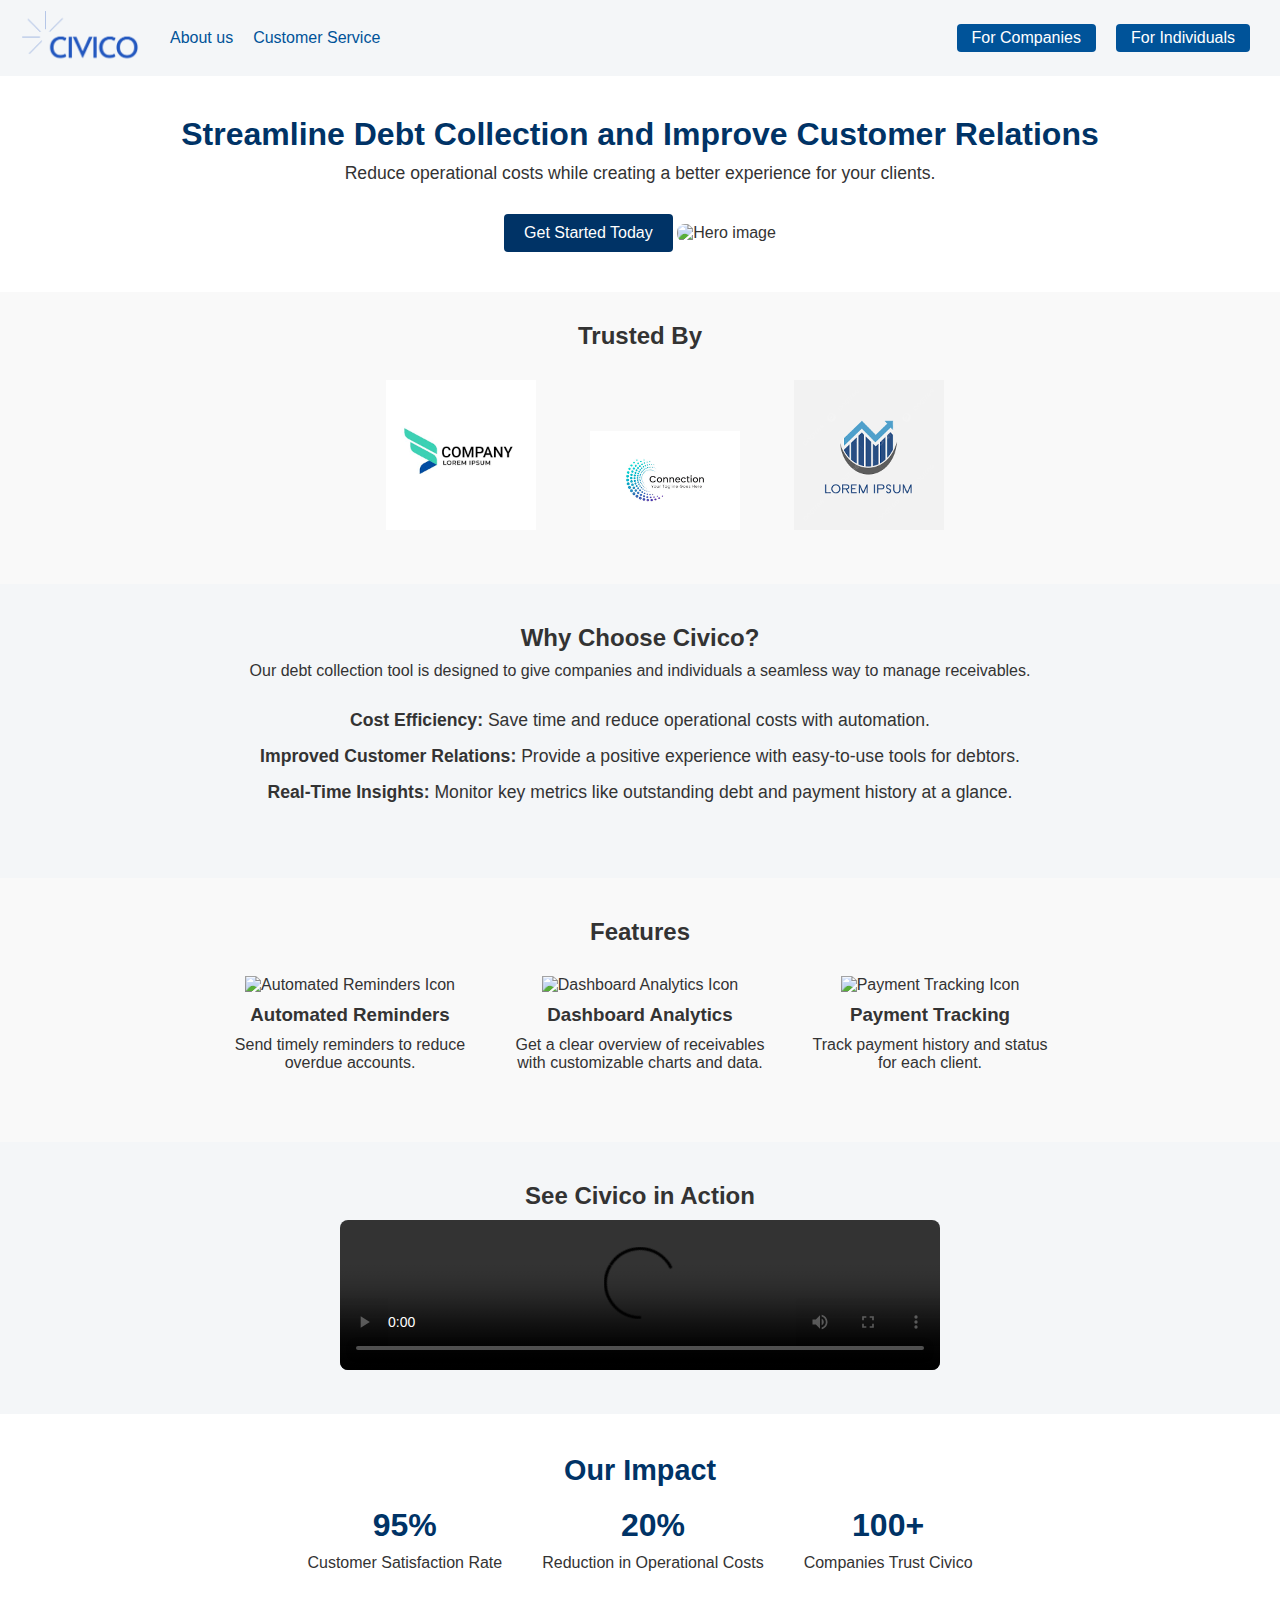
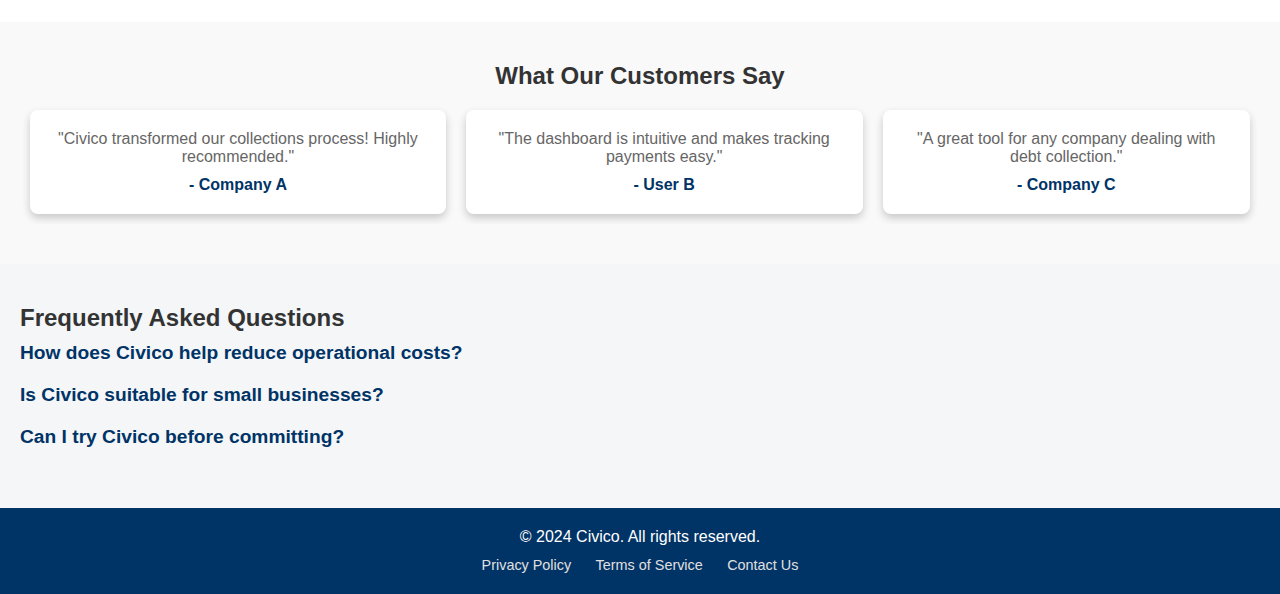
==== index.html @ 04fde5b4 "Added landing page." ====
<!DOCTYPE html>
<html lang="en">
<head>
    <meta charset="UTF-8">
    <meta name="viewport" content="width=device-width, initial-scale=1.0">
    <title>Civico - Streamline Debt Collection</title>
    <link rel="stylesheet" href="styles.css">
</head>
<body>

<!-- Navbar -->
<header>
    <nav class="navbar">
        <div class="navbar-left">
            <img src="logo-transparent.png" alt="Civico Logo" class="navbar-logo">
            <a href="#about">About us</a>
            <a href="#customer-service">Customer Service</a>
        </div>
        <div class="navbar-right">
            <a href="company-login.html" class="cta-button">For Companies</a>
            <a href="debtor-login.html" class="cta-button">For Individuals</a>
        </div>
    </nav>
</header>

<!-- Hero Section -->
<section class="hero">
    <h1>Streamline Debt Collection and Improve Customer Relations</h1>
    <p>Reduce operational costs while creating a better experience for your clients.</p>
    <button class="primary-cta">Get Started Today</button>
    <img src="hero-image.jpg" alt="Hero image" class="hero-image">
</section>

<!-- Partner Logos / Social Proof -->
<section class="partners">
    <h2>Trusted By</h2>
    <div class="partner-logos">
        <img src="partner1-logo.png" alt="Partner 1 Logo">
        <img src="partner2-logo.png" alt="Partner 2 Logo">
        <img src="partner3-logo.png" alt="Partner 3 Logo">
    </div>
</section>

<!-- Value Proposition / Why Civico -->
<section id="overview" class="value-proposition">
    <h2>Why Choose Civico?</h2>
    <p>Our debt collection tool is designed to give companies and individuals a seamless way to manage receivables.</p>
    <ul>
        <li><strong>Cost Efficiency:</strong> Save time and reduce operational costs with automation.</li>
        <li><strong>Improved Customer Relations:</strong> Provide a positive experience with easy-to-use tools for debtors.</li>
        <li><strong>Real-Time Insights:</strong> Monitor key metrics like outstanding debt and payment history at a glance.</li>
    </ul>
</section>

<!-- Feature Showcase -->
<section class="features">
    <h2>Features</h2>
    <div class="feature-list">
        <div class="feature-item">
            <img src="feature-icon1.png" alt="Automated Reminders Icon">
            <h3>Automated Reminders</h3>
            <p>Send timely reminders to reduce overdue accounts.</p>
        </div>
        <div class="feature-item">
            <img src="feature-icon2.png" alt="Dashboard Analytics Icon">
            <h3>Dashboard Analytics</h3>
            <p>Get a clear overview of receivables with customizable charts and data.</p>
        </div>
        <div class="feature-item">
            <img src="feature-icon3.png" alt="Payment Tracking Icon">
            <h3>Payment Tracking</h3>
            <p>Track payment history and status for each client.</p>
        </div>
    </div>
</section>

<!-- Demo / Walkthrough Video -->
<section class="product-demo">
    <h2>See Civico in Action</h2>
    <video controls>
        <source src="demo-video.mp4" type="video/mp4">
        Your browser does not support the video tag.
    </video>
</section>

<!-- Statistics / Key Data Points -->
<section class="statistics">
    <h2>Our Impact</h2>
    <div class="stat-items">
        <div class="stat-item">
            <h3>95%</h3>
            <p>Customer Satisfaction Rate</p>
        </div>
        <div class="stat-item">
            <h3>20%</h3>
            <p>Reduction in Operational Costs</p>
        </div>
        <div class="stat-item">
            <h3>100+</h3>
            <p>Companies Trust Civico</p>
        </div>
    </div>
</section>

<!-- Testimonials Carousel -->
<section class="testimonials">
    <h2>What Our Customers Say</h2>
    <div class="carousel">
        <!-- Add JavaScript for carousel functionality if needed -->
        <div class="carousel-item">
            <p>"Civico transformed our collections process! Highly recommended."</p>
            <span>- Company A</span>
        </div>
        <div class="carousel-item">
            <p>"The dashboard is intuitive and makes tracking payments easy."</p>
            <span>- User B</span>
        </div>
        <div class="carousel-item">
            <p>"A great tool for any company dealing with debt collection."</p>
            <span>- Company C</span>
        </div>
    </div>
</section>

<!-- FAQ Section -->
<section id="faq" class="faq">
    <h2>Frequently Asked Questions</h2>
    <div class="faq-item">
        <h3>How does Civico help reduce operational costs?</h3>
        <p>Through automation, Civico reduces the need for manual intervention, saving time and resources.</p>
    </div>
    <div class="faq-item">
        <h3>Is Civico suitable for small businesses?</h3>
        <p>Yes! Civico is designed to support businesses of all sizes with customizable solutions.</p>
    </div>
    <div class="faq-item">
        <h3>Can I try Civico before committing?</h3>
        <p>Yes, we offer a free trial so you can see Civico in action before making a decision.</p>
    </div>
</section>

<!-- Footer -->
<footer>
    <p>&copy; 2024 Civico. All rights reserved.</p>
    <div class="footer-links">
        <a href="#privacy-policy">Privacy Policy</a>
        <a href="#terms-of-service">Terms of Service</a>
        <a href="#contact">Contact Us</a>
    </div>
</footer>

</body>
</html>
---- styles.css ----
/* Global Styles */
* {
    margin: 0;
    padding: 0;
    box-sizing: border-box;
    font-family: Arial, sans-serif;
}

body {
    background-color: #f4f6f8;
    color: #333333;
}

h1, h2, h3, p {
    margin-bottom: 10px;
}

/* Navbar */
.navbar {
    display: flex;
    justify-content: space-between;
    align-items: center;
    padding: 10px 20px;
}

.navbar-left, .navbar-right {
    display: flex;
    align-items: center;
}

.navbar-logo {
    width: 120px;
    margin-right: 20px;
}

.navbar-left a {
    color: #005399;
    text-decoration: none;
    margin: 0 10px;
    font-size: 1em;
    transition: color 0.3s;
}

.navbar-right a {
    text-decoration: none;
    margin: 0 10px;
    font-size: 1em;
    transition: color 0.3s;
}

.navbar-left a:hover {
    color: #0073e6;
}

.cta-button {
    color: #ffffff;
    background-color: #005399;
    padding: 5px 15px;
    border-radius: 4px;
    font-size: 1em;
}

.cta-button:hover {
    background-color: #0073e6;
}

/* Hero Section */
.hero {
    text-align: center;
    padding: 40px 20px;
    background-color: #ffffff;
}

.hero h1 {
    color: #003366;
    font-size: 2em;
}

.hero p {
    font-size: 1.1em;
    margin-top: 10px;
    margin-bottom: 20px;
}

.primary-cta {
    background-color: #003366;
    color: #ffffff;
    padding: 10px 20px;
    border: none;
    border-radius: 4px;
    font-size: 1em;
    cursor: pointer;
    transition: background-color 0.3s;
}

.primary-cta:hover {
    background-color: #005399;
}

.hero-image {
    width: 100%;
    max-width: 600px;
    margin-top: 20px;
    border-radius: 8px;
}

/* Partner Logos */
.partners {
    text-align: center;
    padding: 30px 20px;
    background-color: #f9f9f9;
}

.partner-logos img {
    width: 150px;
    margin-top: 20px;
    margin-bottom: 20px;
    margin-left: 50px;
}

/* Value Proposition */
.value-proposition {
    padding: 40px 20px;
    text-align: center;
}

.value-proposition ul {
    list-style: none;
    padding: 20px;
}

.value-proposition li {
    font-size: 1.1em;
    margin-bottom: 15px;
}

/* Features Section */
.features {
    padding: 40px 20px;
    background-color: #f9f9f9;
    text-align: center;
}

.feature-list {
    display: flex;
    flex-wrap: wrap;
    justify-content: center;
}

.feature-item {
    width: 250px;
    margin: 20px;
    text-align: center;
}

.feature-item img {
    width: 60px;
    margin-bottom: 10px;
}

/* Demo / Walkthrough Video */
.product-demo {
    padding: 40px 20px;
    text-align: center;
}

.product-demo video {
    width: 100%;
    max-width: 600px;
    border-radius: 8px;
}

/* Statistics Section */
.statistics {
    padding: 40px 20px;
    text-align: center;
    background-color: #ffffff;
}

.statistics h2 {
    font-size: 1.8em;
    color: #003366;
    margin-bottom: 20px;
}

.stat-items {
    display: flex;
    justify-content: center;
}

.stat-item {
    margin: 0 20px;
    text-align: center;
}

.stat-item h3 {
    font-size: 2em;
    color: #003366;
}

.stat-item p {
    font-size: 1em;
    color: #333333;
}

/* Testimonials Carousel */
.testimonials {
    padding: 40px 20px;
    background-color: #f9f9f9;
    text-align: center;
}

.carousel {
    display: flex;
    overflow: auto;
    gap: 20px;
    padding: 10px;
    scroll-behavior: smooth;
}

.carousel-item {
    min-width: 300px;
    padding: 20px;
    background-color: #ffffff;
    border-radius: 8px;
    box-shadow: 0 4px 8px rgba(0, 0, 0, 0.2);
}

.carousel-item p {
    font-size: 1em;
    color: #666666;
}

.carousel-item span {
    display: block;
    margin-top: 10px;
    font-weight: bold;
    color: #003366;
}

/* FAQ Section */
.faq {
    padding: 40px 20px;
}

.faq-item {
    margin-bottom: 20px;
}

.faq-item h3 {
    font-size: 1.2em;
    cursor: pointer;
    color: #003366;
}

.faq-item p {
    display: none;
    margin-top: 10px;
}

.faq-item.active p {
    display: block;
}

/* Footer */
footer {
    background-color: #003366;
    color: #ffffff;
    padding: 20px;
    text-align: center;
}

.footer-links {
    margin-top: 10px;
}

.footer-links a {
    color: #e0e0e0;
    text-decoration: none;
    margin: 0 10px;
    font-size: 0.9em;
}

.footer-links a:hover {
    color: #ffffff;
}
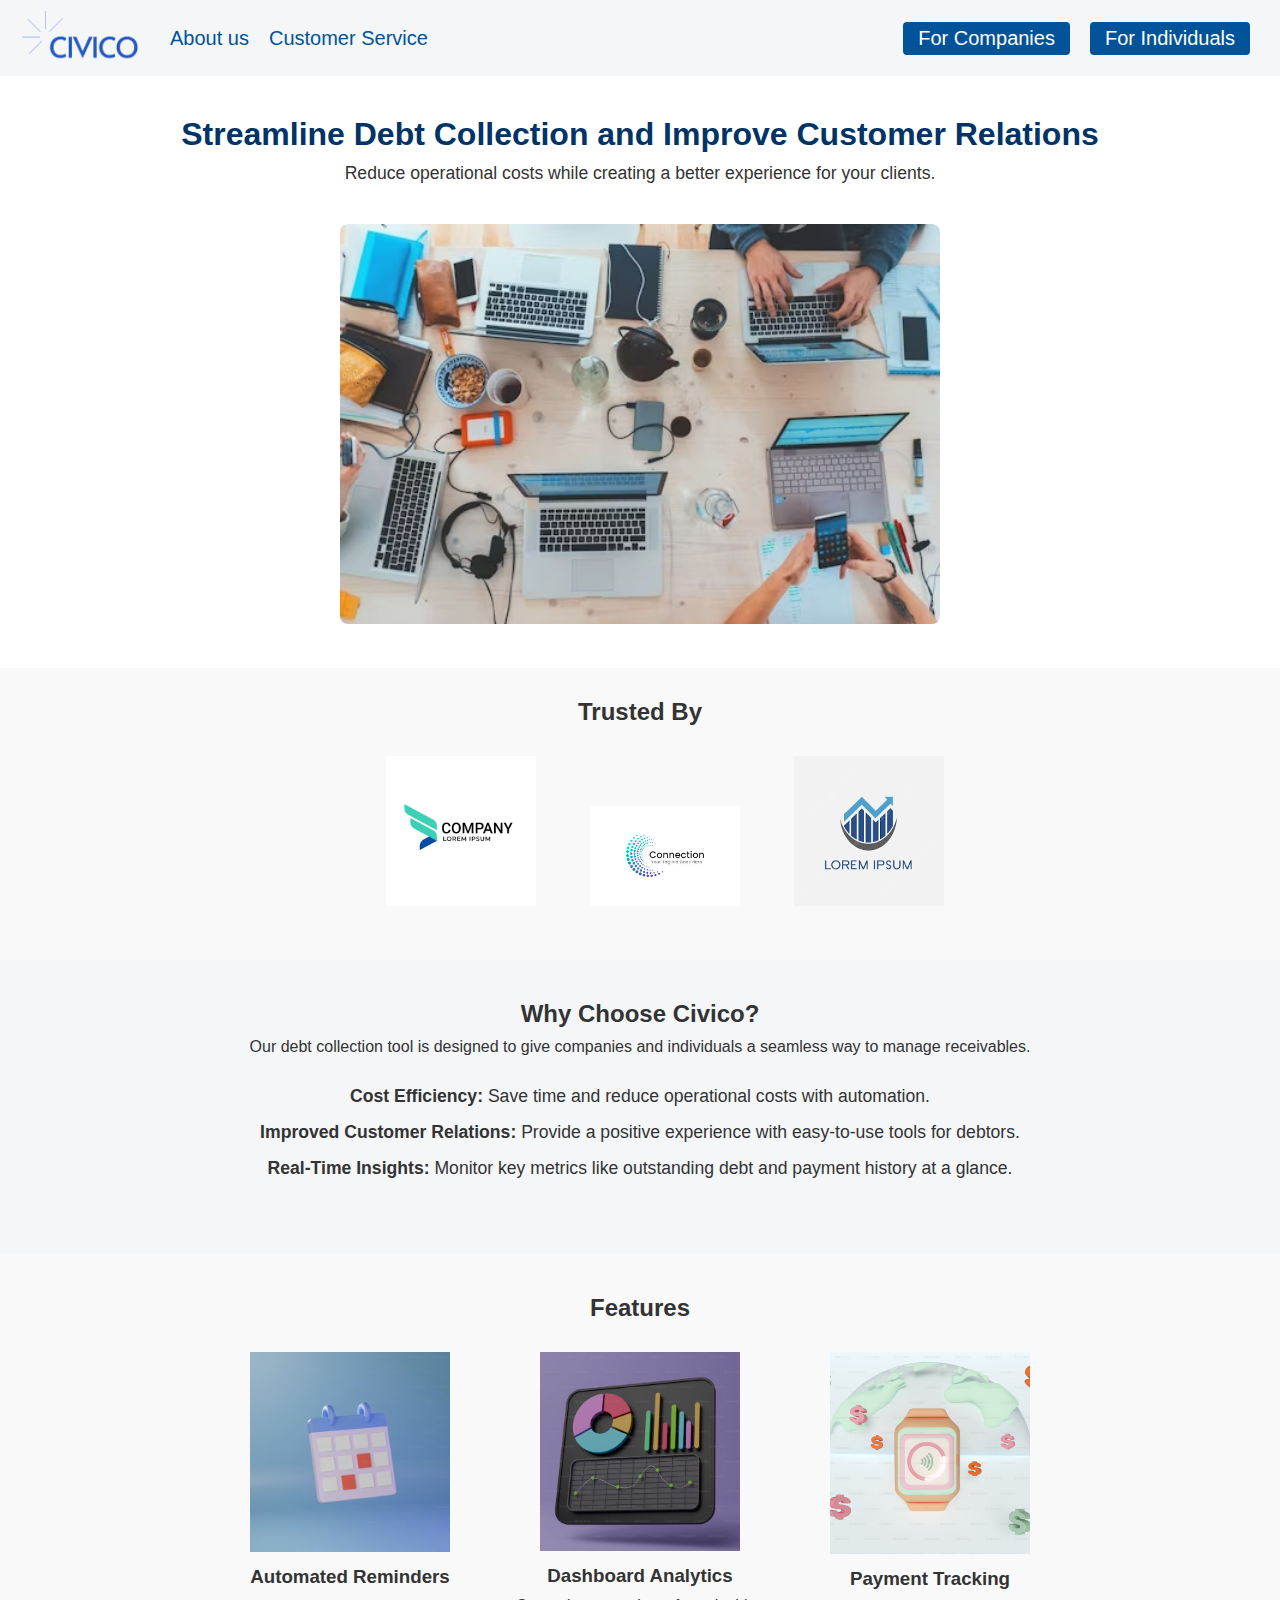
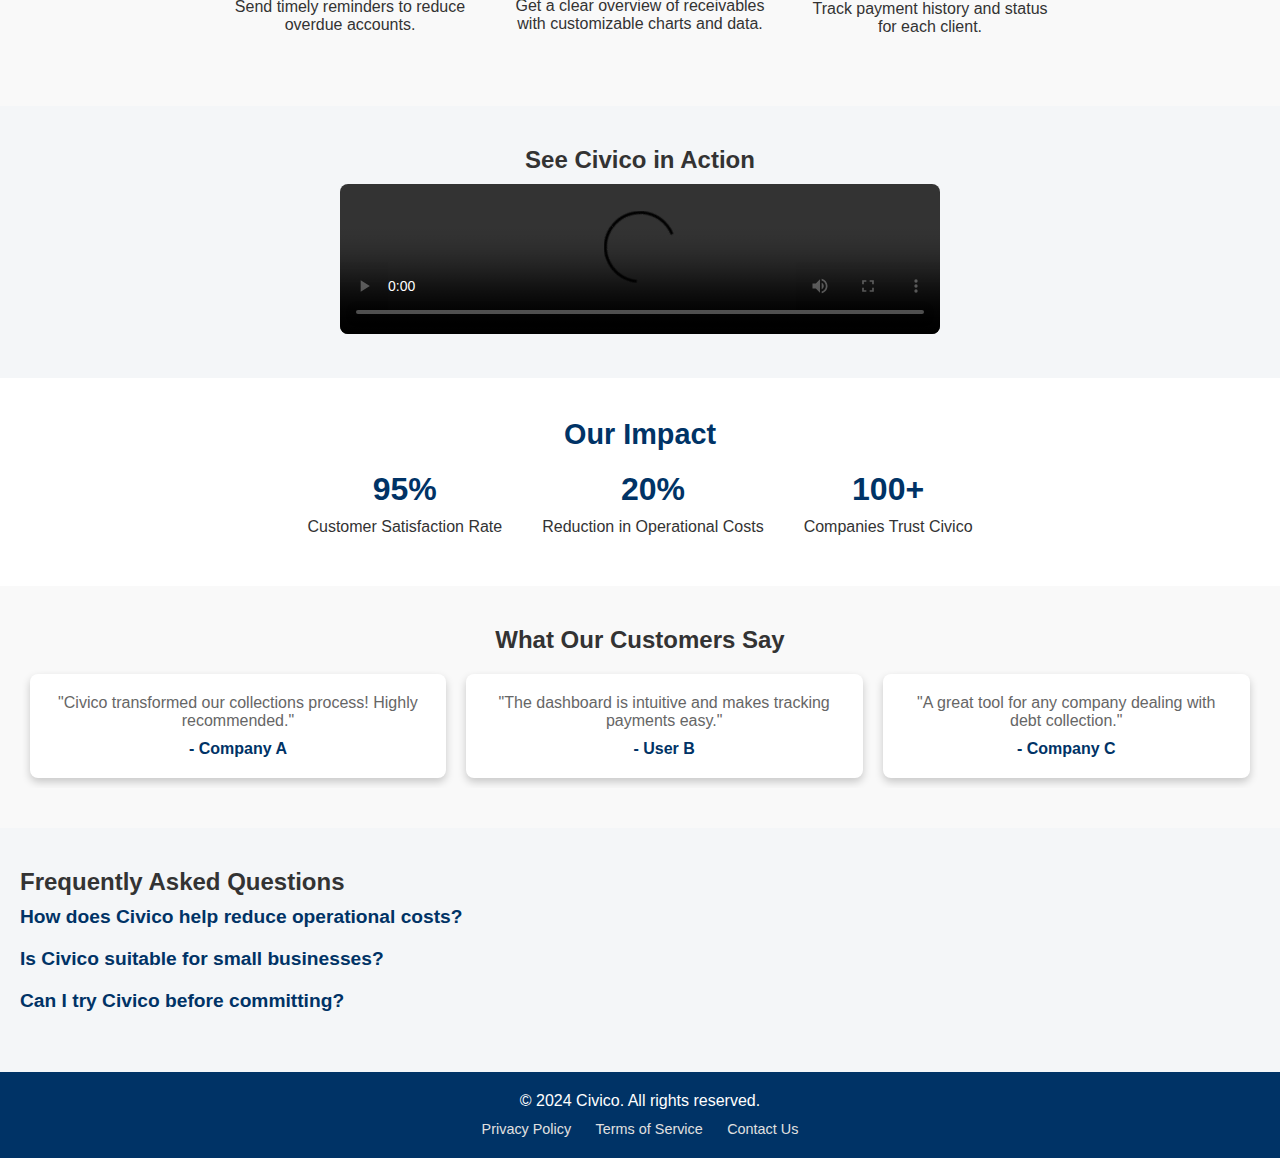
==== commit 9a76b60c: "Added images." ====
--- a/index.html
+++ b/index.html
@@ -27,7 +27,6 @@
 <section class="hero">
     <h1>Streamline Debt Collection and Improve Customer Relations</h1>
     <p>Reduce operational costs while creating a better experience for your clients.</p>
-    <button class="primary-cta">Get Started Today</button>
     <img src="hero-image.jpg" alt="Hero image" class="hero-image">
 </section>
 
--- a/styles.css
+++ b/styles.css
@@ -37,14 +37,14 @@
     color: #005399;
     text-decoration: none;
     margin: 0 10px;
-    font-size: 1em;
+    font-size: 1.25em;
     transition: color 0.3s;
 }
 
 .navbar-right a {
     text-decoration: none;
     margin: 0 10px;
-    font-size: 1em;
+    font-size: 1.25em;
     transition: color 0.3s;
 }
 
@@ -82,17 +82,6 @@
     margin-bottom: 20px;
 }
 
-.primary-cta {
-    background-color: #003366;
-    color: #ffffff;
-    padding: 10px 20px;
-    border: none;
-    border-radius: 4px;
-    font-size: 1em;
-    cursor: pointer;
-    transition: background-color 0.3s;
-}
-
 .primary-cta:hover {
     background-color: #005399;
 }
@@ -154,7 +143,7 @@
 }
 
 .feature-item img {
-    width: 60px;
+    width: 200px;
     margin-bottom: 10px;
 }
 
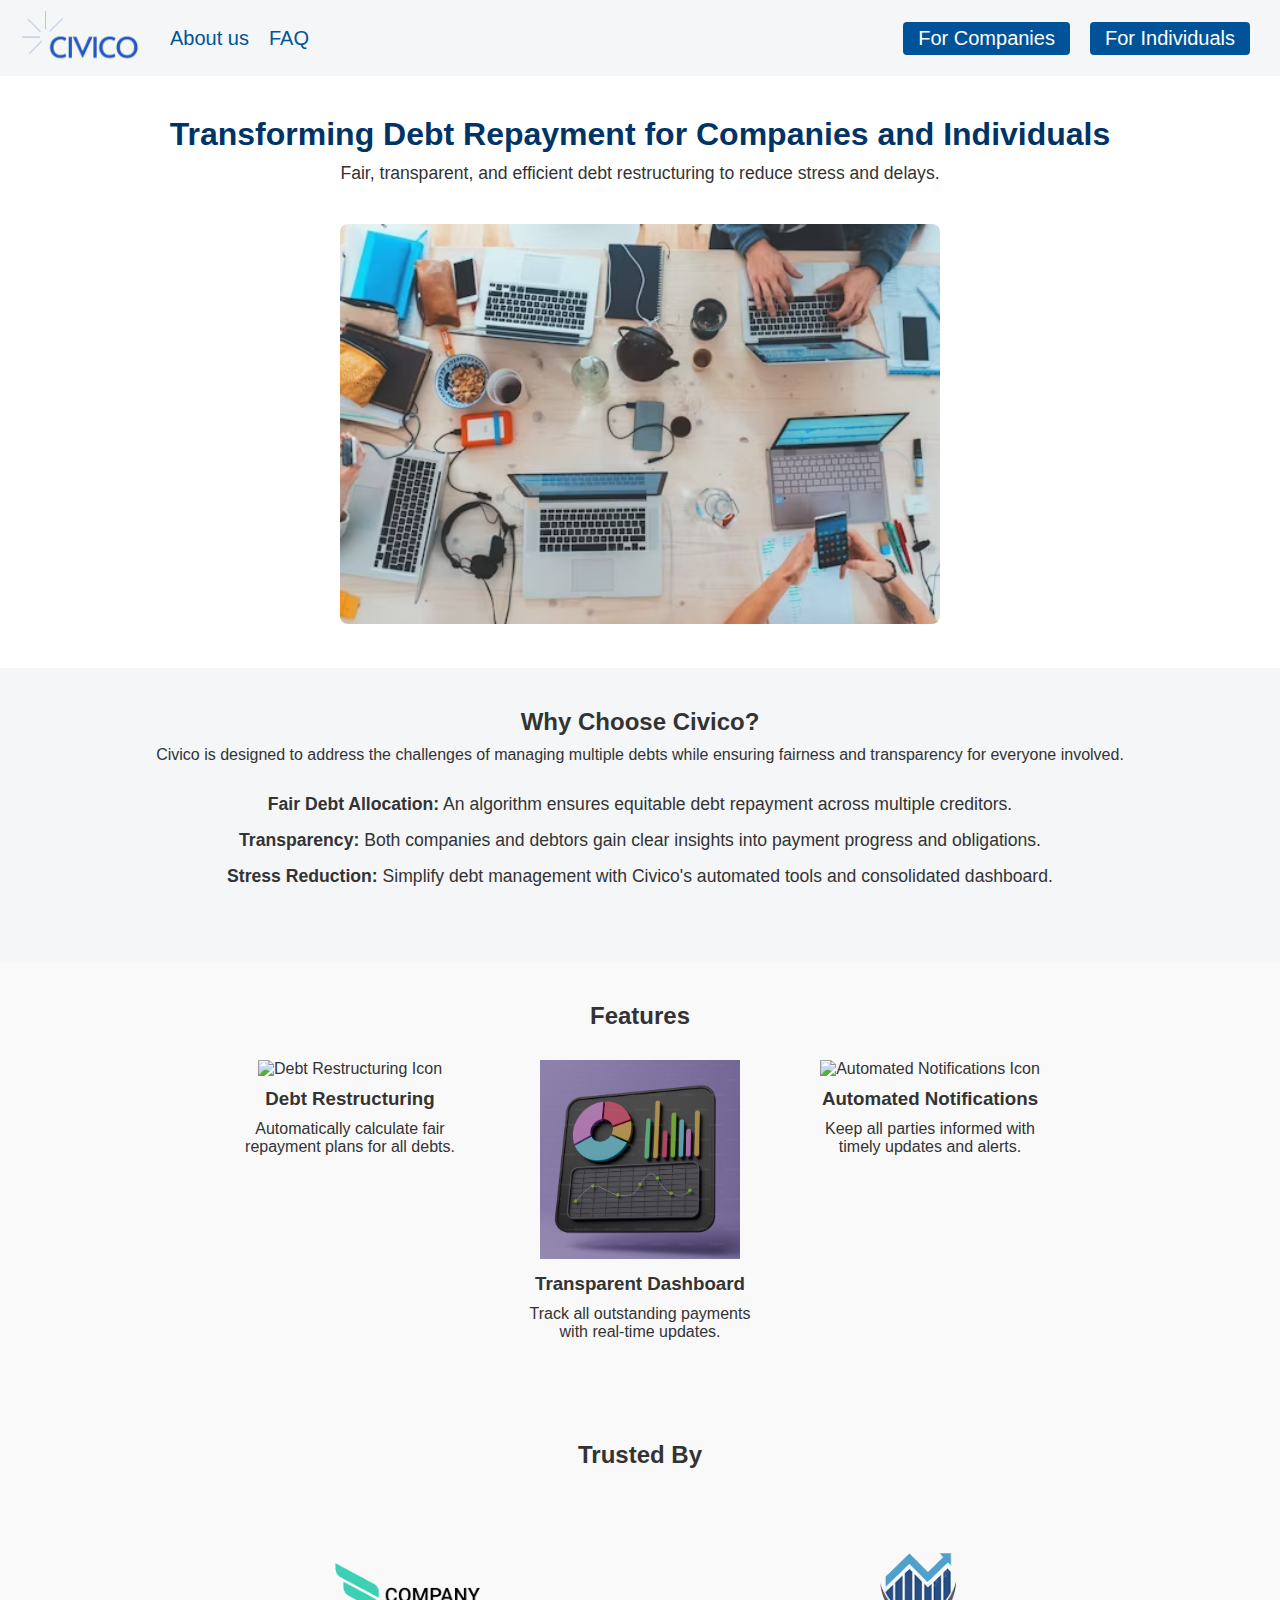
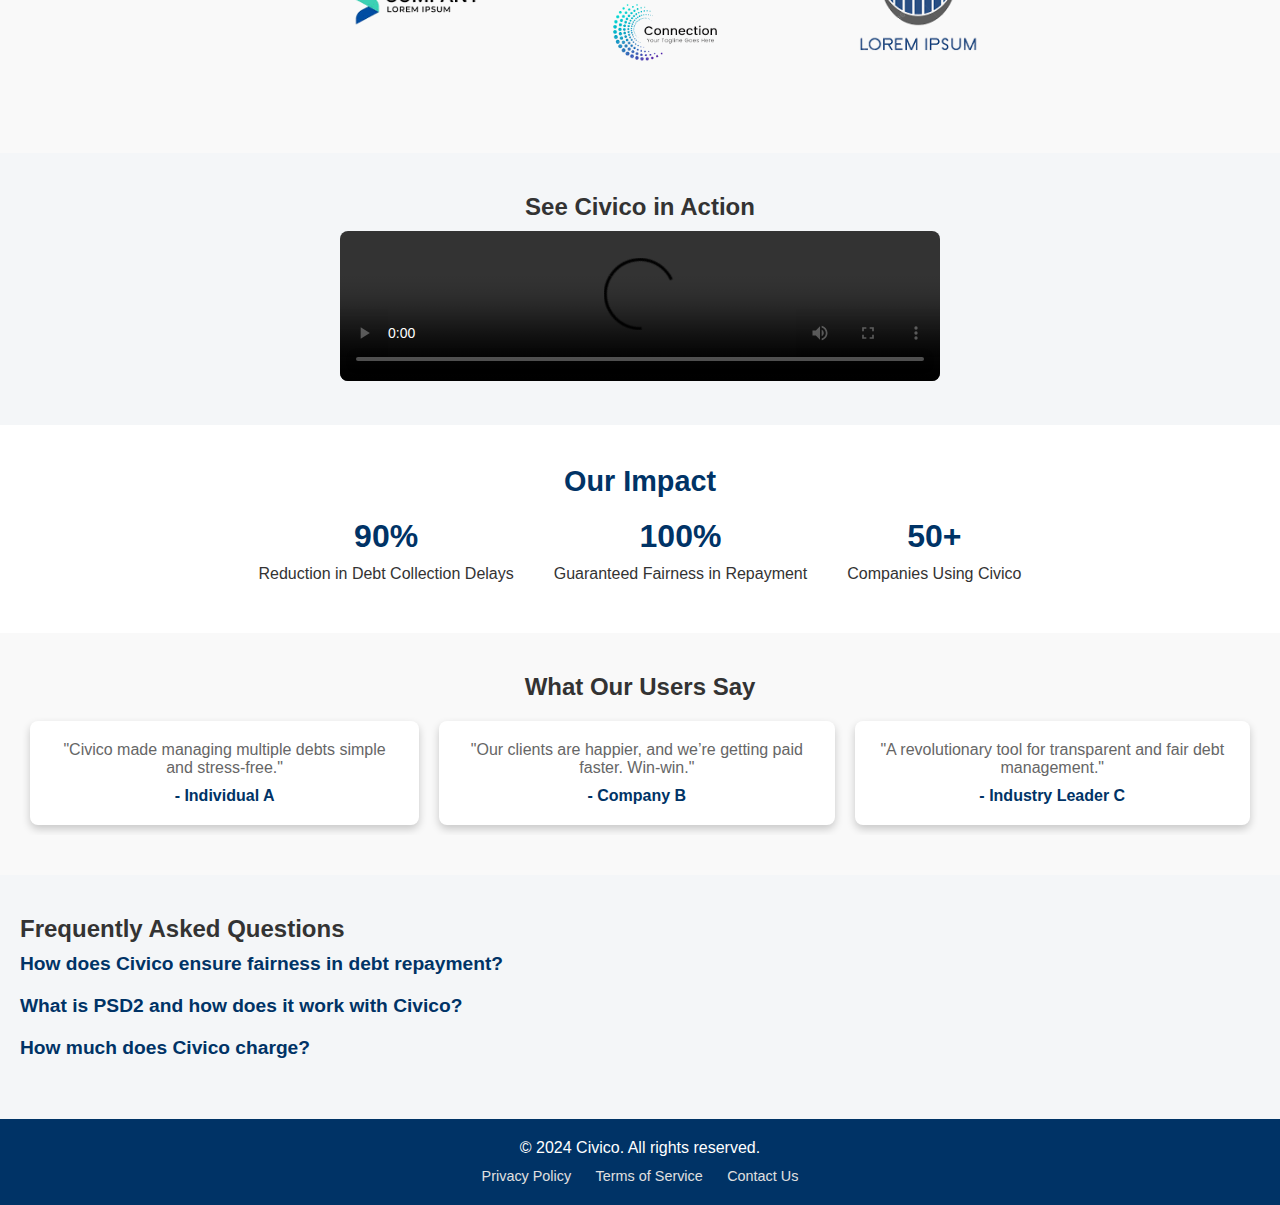
==== commit d8c2b31f: "Updated prototype to match pivot." ====
--- a/index.html
+++ b/index.html
@@ -3,7 +3,7 @@
 <head>
     <meta charset="UTF-8">
     <meta name="viewport" content="width=device-width, initial-scale=1.0">
-    <title>Civico - Streamline Debt Collection</title>
+    <title>Civico - Debt Consolidation and Fair Restructuring</title>
     <link rel="stylesheet" href="styles.css">
 </head>
 <body>
@@ -14,7 +14,7 @@
         <div class="navbar-left">
             <img src="logo-transparent.png" alt="Civico Logo" class="navbar-logo">
             <a href="#about">About us</a>
-            <a href="#customer-service">Customer Service</a>
+            <a href="#faq">FAQ</a>
         </div>
         <div class="navbar-right">
             <a href="company-login.html" class="cta-button">For Companies</a>
@@ -25,12 +25,45 @@
 
 <!-- Hero Section -->
 <section class="hero">
-    <h1>Streamline Debt Collection and Improve Customer Relations</h1>
-    <p>Reduce operational costs while creating a better experience for your clients.</p>
+    <h1>Transforming Debt Repayment for Companies and Individuals</h1>
+    <p>Fair, transparent, and efficient debt restructuring to reduce stress and delays.</p>
     <img src="hero-image.jpg" alt="Hero image" class="hero-image">
 </section>
 
-<!-- Partner Logos / Social Proof -->
+<!-- Value Proposition -->
+<section id="overview" class="value-proposition">
+    <h2>Why Choose Civico?</h2>
+    <p>Civico is designed to address the challenges of managing multiple debts while ensuring fairness and transparency for everyone involved.</p>
+    <ul>
+        <li><strong>Fair Debt Allocation:</strong> An algorithm ensures equitable debt repayment across multiple creditors.</li>
+        <li><strong>Transparency:</strong> Both companies and debtors gain clear insights into payment progress and obligations.</li>
+        <li><strong>Stress Reduction:</strong> Simplify debt management with Civico's automated tools and consolidated dashboard.</li>
+    </ul>
+</section>
+
+<!-- Feature Showcase -->
+<section class="features">
+    <h2>Features</h2>
+    <div class="feature-list">
+        <div class="feature-item">
+            <img src="" alt="Debt Restructuring Icon">
+            <h3>Debt Restructuring</h3>
+            <p>Automatically calculate fair repayment plans for all debts.</p>
+        </div>
+        <div class="feature-item">
+            <img src="feature-icon2.png" alt="Transparent Dashboard Icon">
+            <h3>Transparent Dashboard</h3>
+            <p>Track all outstanding payments with real-time updates.</p>
+        </div>
+        <div class="feature-item">
+            <img src="" alt="Automated Notifications Icon">
+            <h3>Automated Notifications</h3>
+            <p>Keep all parties informed with timely updates and alerts.</p>
+        </div>
+    </div>
+</section>
+
+<!-- Partner Logos -->
 <section class="partners">
     <h2>Trusted By</h2>
     <div class="partner-logos">
@@ -40,40 +73,7 @@
     </div>
 </section>
 
-<!-- Value Proposition / Why Civico -->
-<section id="overview" class="value-proposition">
-    <h2>Why Choose Civico?</h2>
-    <p>Our debt collection tool is designed to give companies and individuals a seamless way to manage receivables.</p>
-    <ul>
-        <li><strong>Cost Efficiency:</strong> Save time and reduce operational costs with automation.</li>
-        <li><strong>Improved Customer Relations:</strong> Provide a positive experience with easy-to-use tools for debtors.</li>
-        <li><strong>Real-Time Insights:</strong> Monitor key metrics like outstanding debt and payment history at a glance.</li>
-    </ul>
-</section>
-
-<!-- Feature Showcase -->
-<section class="features">
-    <h2>Features</h2>
-    <div class="feature-list">
-        <div class="feature-item">
-            <img src="feature-icon1.png" alt="Automated Reminders Icon">
-            <h3>Automated Reminders</h3>
-            <p>Send timely reminders to reduce overdue accounts.</p>
-        </div>
-        <div class="feature-item">
-            <img src="feature-icon2.png" alt="Dashboard Analytics Icon">
-            <h3>Dashboard Analytics</h3>
-            <p>Get a clear overview of receivables with customizable charts and data.</p>
-        </div>
-        <div class="feature-item">
-            <img src="feature-icon3.png" alt="Payment Tracking Icon">
-            <h3>Payment Tracking</h3>
-            <p>Track payment history and status for each client.</p>
-        </div>
-    </div>
-</section>
-
-<!-- Demo / Walkthrough Video -->
+<!-- Product Demo -->
 <section class="product-demo">
     <h2>See Civico in Action</h2>
     <video controls>
@@ -82,41 +82,40 @@
     </video>
 </section>
 
-<!-- Statistics / Key Data Points -->
+<!-- Statistics -->
 <section class="statistics">
     <h2>Our Impact</h2>
     <div class="stat-items">
         <div class="stat-item">
-            <h3>95%</h3>
-            <p>Customer Satisfaction Rate</p>
+            <h3>90%</h3>
+            <p>Reduction in Debt Collection Delays</p>
         </div>
         <div class="stat-item">
-            <h3>20%</h3>
-            <p>Reduction in Operational Costs</p>
+            <h3>100%</h3>
+            <p>Guaranteed Fairness in Repayment</p>
         </div>
         <div class="stat-item">
-            <h3>100+</h3>
-            <p>Companies Trust Civico</p>
+            <h3>50+</h3>
+            <p>Companies Using Civico</p>
         </div>
     </div>
 </section>
 
-<!-- Testimonials Carousel -->
+<!-- Testimonials -->
 <section class="testimonials">
-    <h2>What Our Customers Say</h2>
+    <h2>What Our Users Say</h2>
     <div class="carousel">
-        <!-- Add JavaScript for carousel functionality if needed -->
         <div class="carousel-item">
-            <p>"Civico transformed our collections process! Highly recommended."</p>
-            <span>- Company A</span>
+            <p>"Civico made managing multiple debts simple and stress-free."</p>
+            <span>- Individual A</span>
         </div>
         <div class="carousel-item">
-            <p>"The dashboard is intuitive and makes tracking payments easy."</p>
-            <span>- User B</span>
+            <p>"Our clients are happier, and we’re getting paid faster. Win-win."</p>
+            <span>- Company B</span>
         </div>
         <div class="carousel-item">
-            <p>"A great tool for any company dealing with debt collection."</p>
-            <span>- Company C</span>
+            <p>"A revolutionary tool for transparent and fair debt management."</p>
+            <span>- Industry Leader C</span>
         </div>
     </div>
 </section>
@@ -125,16 +124,16 @@
 <section id="faq" class="faq">
     <h2>Frequently Asked Questions</h2>
     <div class="faq-item">
-        <h3>How does Civico help reduce operational costs?</h3>
-        <p>Through automation, Civico reduces the need for manual intervention, saving time and resources.</p>
+        <h3>How does Civico ensure fairness in debt repayment?</h3>
+        <p>Our algorithm calculates a fair repayment plan based on an individual's financial situation.</p>
     </div>
     <div class="faq-item">
-        <h3>Is Civico suitable for small businesses?</h3>
-        <p>Yes! Civico is designed to support businesses of all sizes with customizable solutions.</p>
+        <h3>What is PSD2 and how does it work with Civico?</h3>
+        <p>PSD2 allows secure access to financial data, enabling Civico to create accurate repayment plans.</p>
     </div>
     <div class="faq-item">
-        <h3>Can I try Civico before committing?</h3>
-        <p>Yes, we offer a free trial so you can see Civico in action before making a decision.</p>
+        <h3>How much does Civico charge?</h3>
+        <p>Civico takes a flat percentage of the total debt repaid per month as a fee.</p>
     </div>
 </section>
 
--- a/styles.css
+++ b/styles.css
@@ -101,7 +101,7 @@
 }
 
 .partner-logos img {
-    width: 150px;
+    width: 200px;
     margin-top: 20px;
     margin-bottom: 20px;
     margin-left: 50px;
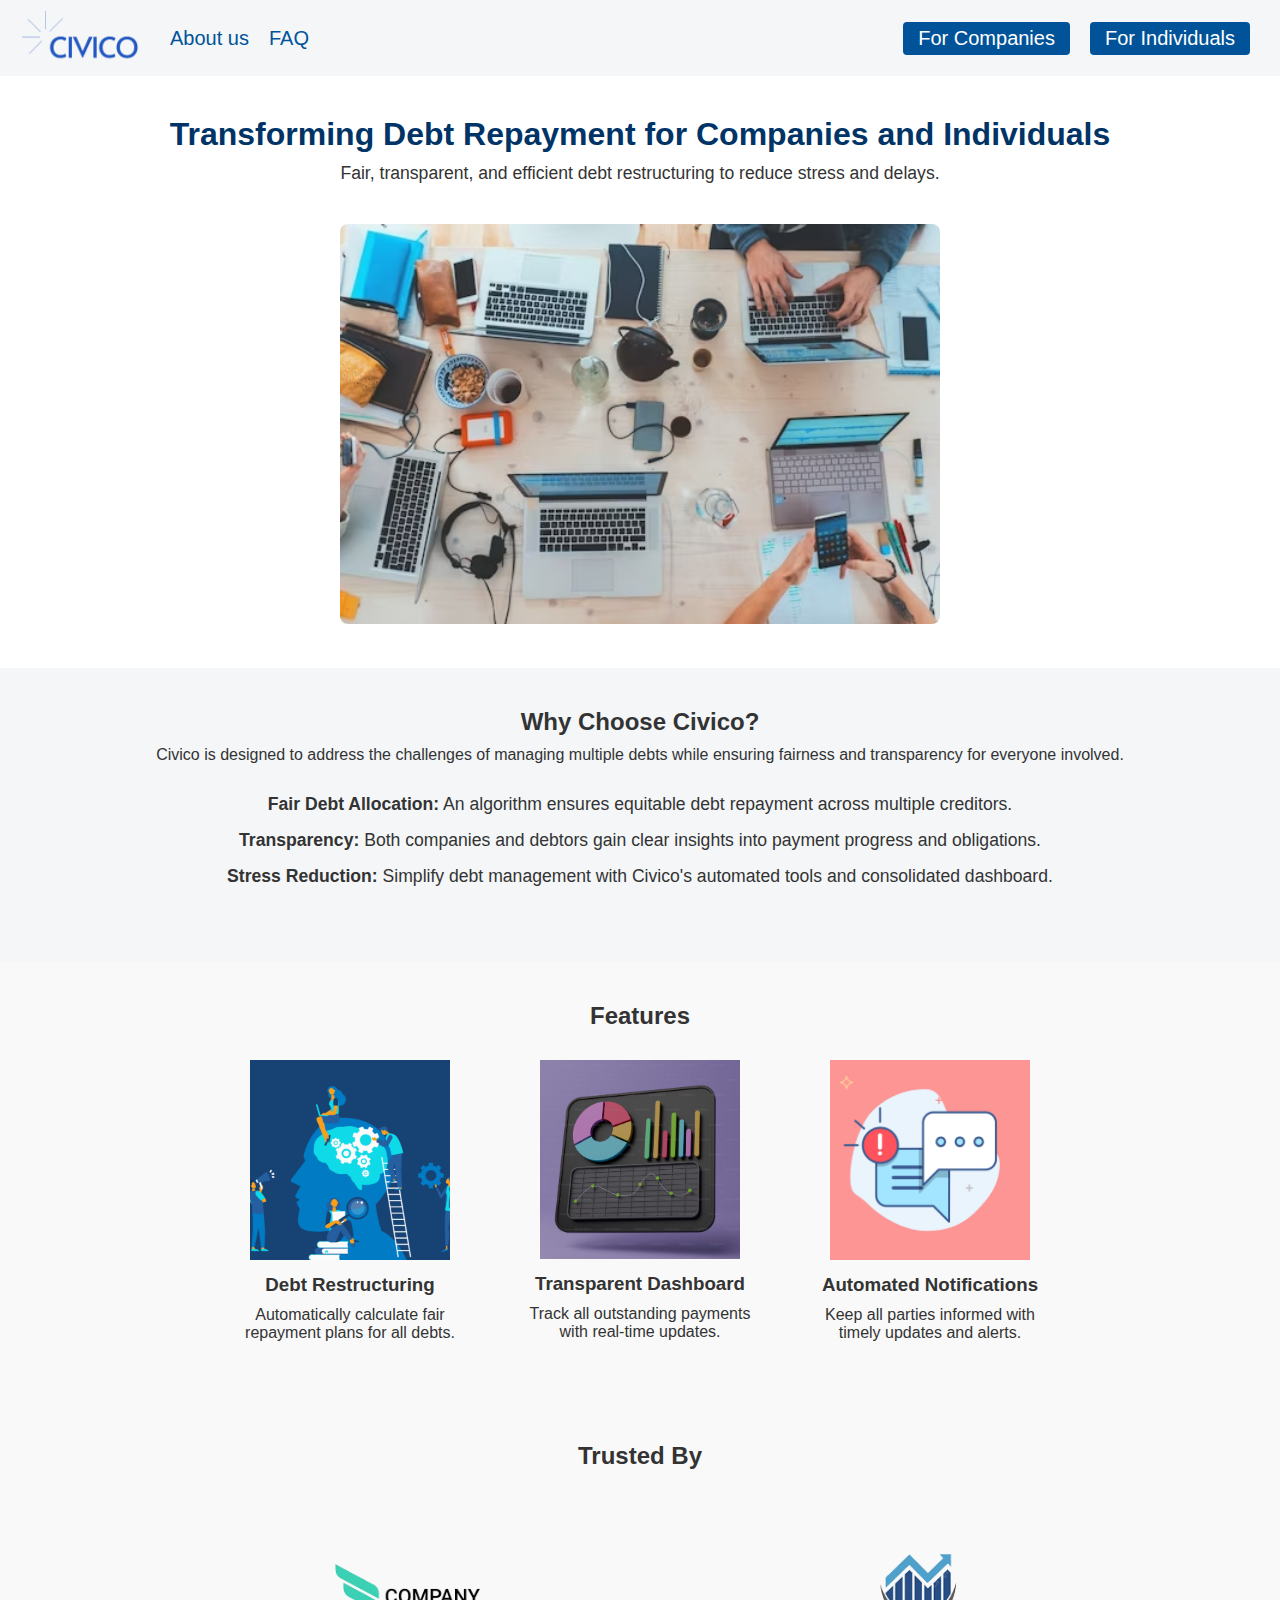
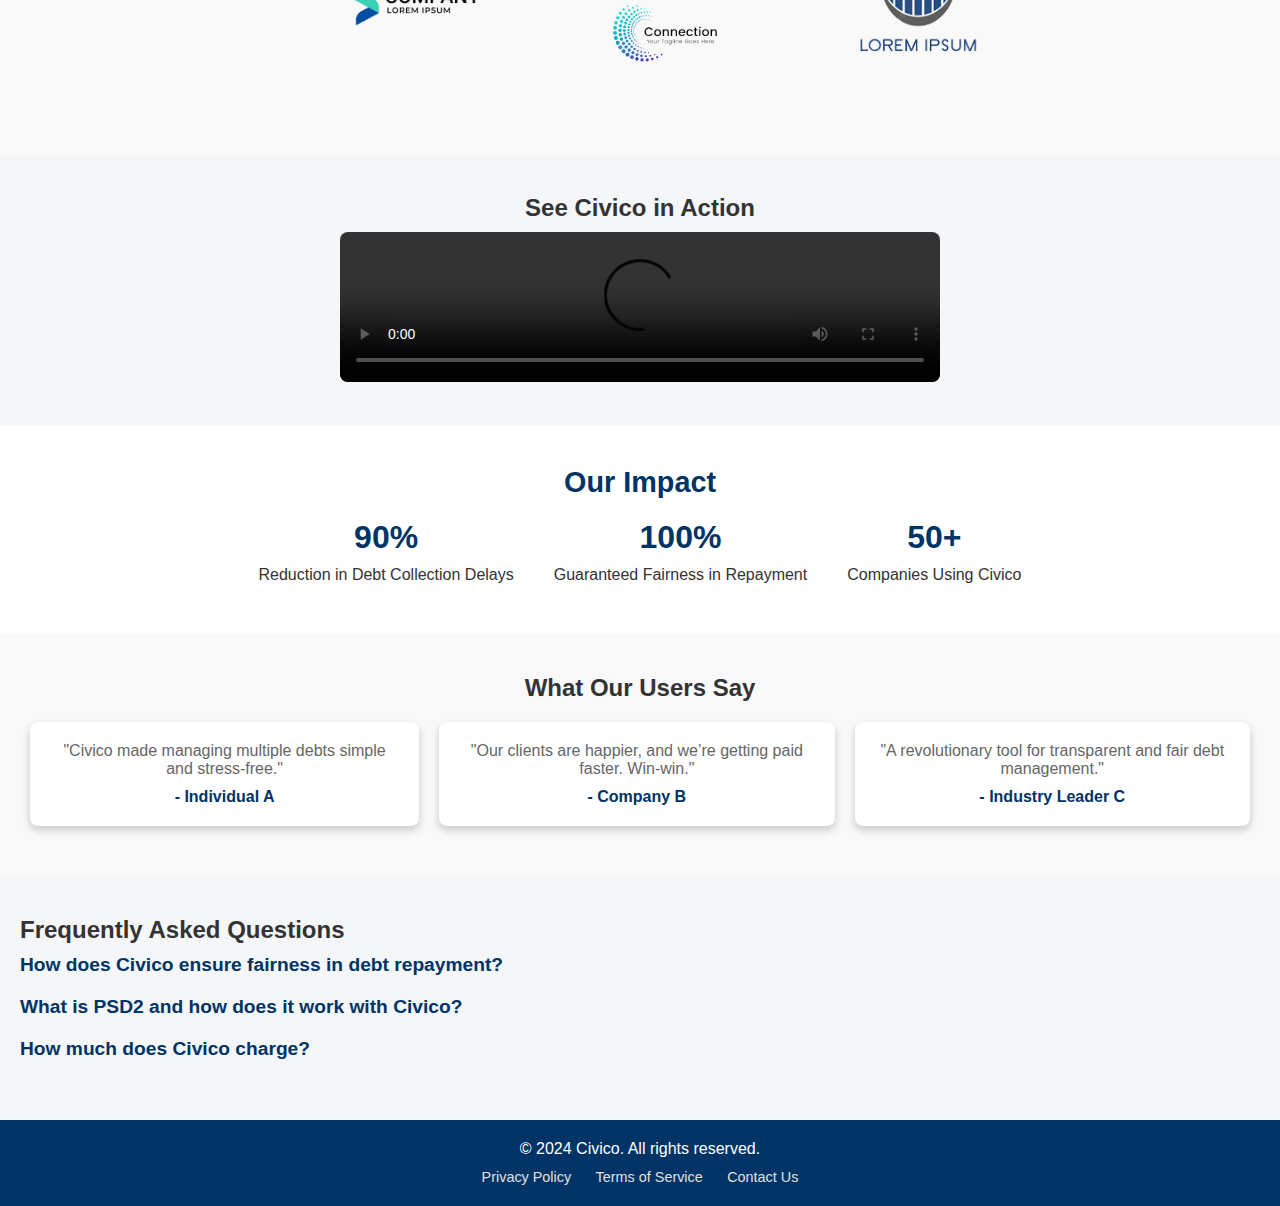
==== commit 3b59cdd4: "Updated feature icons." ====
--- a/index.html
+++ b/index.html
@@ -46,7 +46,7 @@
     <h2>Features</h2>
     <div class="feature-list">
         <div class="feature-item">
-            <img src="" alt="Debt Restructuring Icon">
+            <img src="feature-icon1.png" alt="Debt Restructuring Icon">
             <h3>Debt Restructuring</h3>
             <p>Automatically calculate fair repayment plans for all debts.</p>
         </div>
@@ -56,7 +56,7 @@
             <p>Track all outstanding payments with real-time updates.</p>
         </div>
         <div class="feature-item">
-            <img src="" alt="Automated Notifications Icon">
+            <img src="feature-icon3.png" alt="Automated Notifications Icon">
             <h3>Automated Notifications</h3>
             <p>Keep all parties informed with timely updates and alerts.</p>
         </div>
